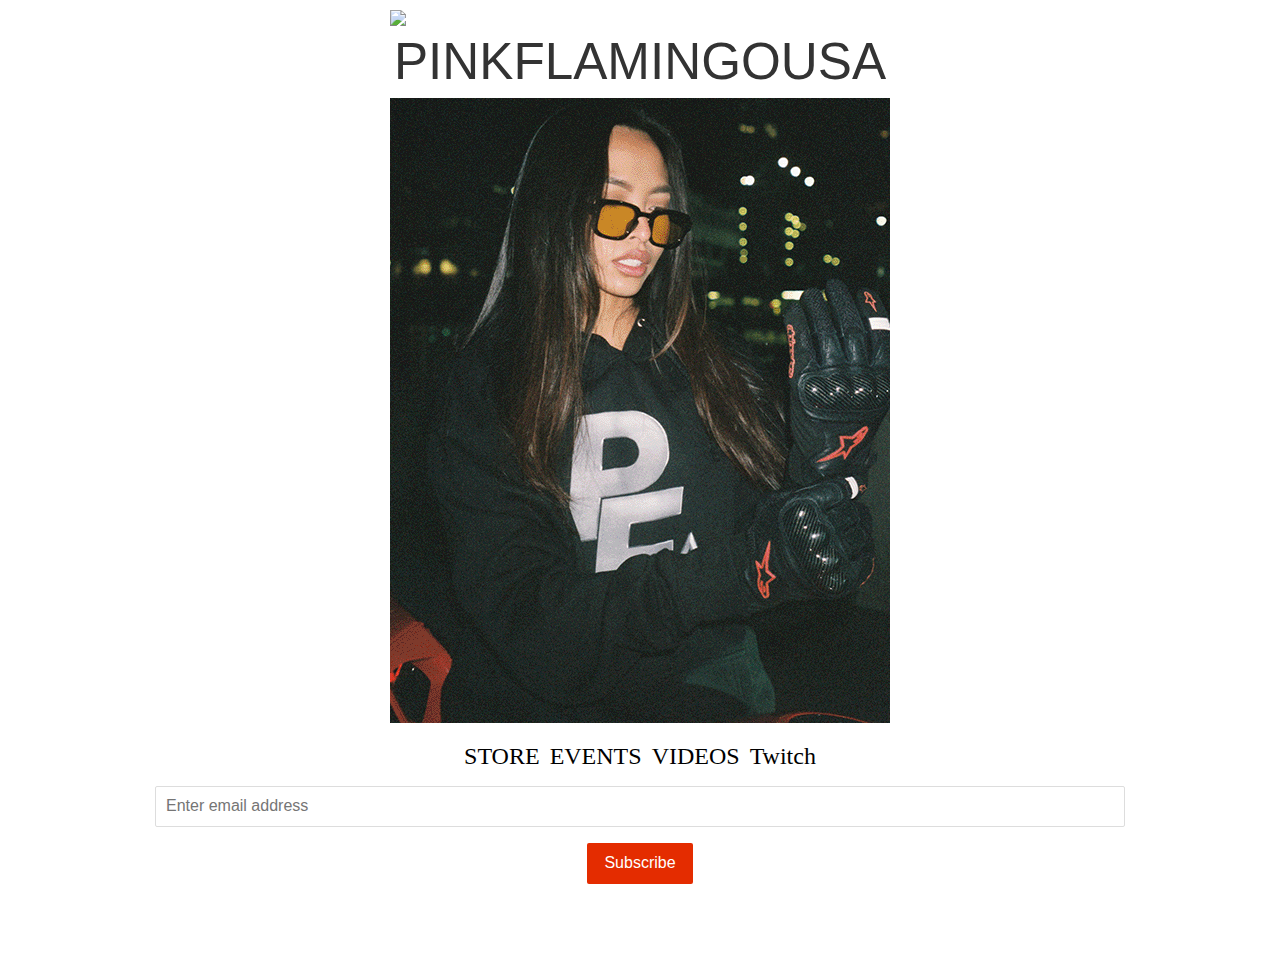
==== index.html @ 57a34517 "hi" ====
<!doctype html>
<!--[if lt IE 7]><html class="no-js lt-ie9 lt-ie8 lt-ie7" lang="en"> <![endif]-->
<!--[if IE 7]><html class="no-js lt-ie9 lt-ie8" lang="en"> <![endif]-->
<!--[if IE 8]><html class="no-js lt-ie9" lang="en"> <![endif]-->
<!--[if IE 9 ]><html class="ie9 no-js"> <![endif]-->
<!--[if (gt IE 9)|!(IE)]><!--> <html class="no-js"> <!--<![endif]-->

<meta http-equiv="content-type" content="text/html;charset=utf-8" />
<head>
  <script id="mcjs">!function(c,h,i,m,p){m=c.createElement(h),p=c.getElementsByTagName(h)[0],m.async=1,m.src=i,p.parentNode.insertBefore(m,p)}(document,"script","https://chimpstatic.com/mcjs-connected/js/users/8baf734d0354d75b9861b3c39/013f09ad313b180a5051633c2.js");</script>
  <!-- Title and description ================================================== -->
  <title>PINKFLAMINGOUSA  </title>
  
  <meta name="description" content="Shop the Online Store &amp; browse through the Blog for Lifestyle brand PINKFLAMINGOUSA.">

  <!-- Social meta ================================================== -->
 
  <meta property="og:type" content="website">
  <meta property="og:title" content="PINKFLAMINGOUSA">
  <meta property="og:url" content="index.html">
  <meta property="og:description" content=" ">
  
<meta property="og:site_name" content="PINKFLAMINGOUSA">
<meta name="twitter:card" content="summary">
<meta name="twitter:title" content="PINKFLAMINGOUSA">
<meta name="twitter:description" content=" ">
  
  <!-- Helpers ================================================== -->
  <link rel="canonical" href="index.html">
  <meta name="viewport" content="width=device-width,initial-scale=1">
  <meta name="theme-color" content="#e42c00">

  <!-- CSS ================================================== -->

<link href="assets/css/timber.scss.css" rel="stylesheet">
<link href="assets/css/style.css" rel="stylesheet">


<!--[if lt IE 9]>
<script src="//cdnjs.cloudflare.com/ajax/libs/html5shiv/3.7.2/html5shiv.min.js" type="text/javascript"></script>
<script src="//cdn.shopify.com/s/files/1/1492/3138/t/6/assets/respond.min.js?v=52248677837542619231556635042" type="text/javascript"></script>
<link href="//cdn.shopify.com/s/files/1/1492/3138/t/6/assets/respond-proxy.html" id="respond-proxy" rel="respond-proxy" />
<link href="//www.PINKFLAMINGOUSA.com/search?q=8727ff3e407e8d9aad6d8f3a7d1aebcd" id="respond-redirect" rel="respond-redirect" />
<script src="//www.PINKFLAMINGOUSA.com/search?q=8727ff3e407e8d9aad6d8f3a7d1aebcd" type="text/javascript"></script>
<![endif]-->


</head>
  <link href="assets/css/theme-custom.css" rel="stylesheet">

<body id="p-f" class="template-index" >

  <header class="site-header" role="banner">
    <div class="wrapper">  

    </div>
  </header>
  <main class="wrapper main-content" role="main">
    <div class="grid">
        <div class="grid__item">
          <!-- BEGIN content_for_index --><!-- END content_for_index -->
          <style>
  img.article__image:hover {
    -webkit-transform:scale(1.05); /* Safari and Chrome */
    -moz-transform:scale(1.05); /* Firefox */
    -ms-transform:scale(1.05); /* IE 9 */
    -o-transform:scale(1.05); /* Opera */
    transform:scale(1.05);
  }   
  
  h5.blog-title {
    font-size: 15px;
    text-align: center;
}
@media screen and (min-width: 1200px){
  h5.blog-title {
      text-align: left;
}
}
  
  .grid__item.small--one-whole.medium--one-half.large--one-quarter {
    padding-bottom: 30px;
    
}
@media screen and (max-width: 600px) {
  .clothing-collection-grid-item {
      display: grid;
      grid-template-columns: repeat(1, 1fr);
  }
  .grid-uniform {
    display: grid;
    grid-template-columns: repeat(2, 1fr);
}
}
.main-content {
    /* padding: 100px; */
    padding-top: 10px;
}
  
</style>

<link href="assets/css/home-page.css" rel="stylesheet">


    <!-- Slideshow container -->

<h1 class="site-header__logo" itemscope="" itemtype="https://schema.org/Organization">


<a href="#" class="logo-wrapper" itemprop="url">
<img src="https://cdn.shopify.com/s/files/1/0350/4344/2824/files/PFLOGO.png?v=1662554745" alt="PINKFLAMINGOUSA" itemprop="logo" class="logo" style="width: 100%;">
</a>


</h1>



    <div class="slideshow-container">

      <!-- Full-width images with number and caption text -->
  
      <div class="mySlides myslides-fade">
        <img src="pf.gif">
      </div>

  


      <!-- Next and previous buttons 
      <a class="prev" onclick="plusSlides(-1)">&#10094;</a>
      <a class="next" onclick="plusSlides(1)">&#10095;</a>
    </div>
-->
    <br>


    <script type="text/javascript">
      var slideIndex = 1;
      showSlides(slideIndex);

      // Next/previous controls
      function plusSlides(n) {
        showSlides(slideIndex += n);
      }

      // Thumbnail image controls
      function currentSlide(n) {
        showSlides(slideIndex = n);
      }

      function showSlides(n) {
        var i;
        var slides = document.getElementsByClassName("mySlides");
        var dots = document.getElementsByClassName("dot");
        if (n > slides.length) {slideIndex = 1}
        if (n < 1) {slideIndex = slides.length}
        for (i = 0; i < slides.length; i++) {
            slides[i].style.display = "none";
        }
        for (i = 0; i < dots.length; i++) {
            dots[i].className = dots[i].className.replace(" active", "");
        }
        slides[slideIndex-1].style.display = "contents";
        dots[slideIndex-1].className += " active";
      }


    </script>
<div class="navDiv">
      <ul class="navigation" style="position: relative;">
        
            <li><a href="https://store.PINKFLAMINGOUSA.com/">STORE</a></li>
            <li><a href="Event.html">EVENTS</a></li>
            <li><a href="https://www.youtube.com/c/PINKFLAMINGOUSA/videos">VIDEOS</a></li>
            <li><a href="">Twitch</a></li>
      </ul>
      
        
        <div class="footer">
       <form>
        <link href="//cdn-images.mailchimp.com/embedcode/classic-071822.css" >

       
        <input type="text" placeholder="Enter email address" type="email" value="" name="EMAIL" class="required email" id="mce-EMAIL" required>
        <span id="mce-EMAIL-HELPERTEXT" class="helper_text"></span>
        <input type="submit" value="Subscribe" name="subscribe" id="mc-embedded-subscribe" class="button">

      </div>
      <div id="mce-responses" class="clear foot">
        <div class="response" id="mce-error-response" style="display:none"></div>
        <div class="response" id="mce-success-response" style="display:none"></div>
      </div>    <!-- real people should not fill this in and expect good things - do not remove this or risk form bot signups-->
        <div style="position: absolute; left: -5000px;" aria-hidden="true"><input type="text" name="b_6cdfff8fe65dd75b92ecc5e62_60d0f12a22" tabindex="-1" value=""></div>
            <div class="optionalParent">
                <div class="clear foot">
                </div>
            </div>
        </div>
    </form>
    </div>
    <script type='text/javascript' src='//s3.amazonaws.com/downloads.mailchimp.com/js/mc-validate.js'></script><script type='text/javascript'>(function($) {window.fnames = new Array(); window.ftypes = new Array();fnames[0]='EMAIL';ftypes[0]='email';fnames[1]='FNAME';ftypes[1]='text';fnames[2]='LNAME';ftypes[2]='text';fnames[3]='ADDRESS';ftypes[3]='address';fnames[4]='PHONE';ftypes[4]='phone';fnames[5]='BIRTHDAY';ftypes[5]='birthday';}(jQuery));var $mcj = jQuery.noConflict(true);</script>
    </form>
</div>  
        </div>
</div>      


    
    </div>
  

</div>
        </div>
    </div>
    
  </main>    
     
</body>

</html>
---- assets/css/timber.scss.css ----
*, input, :before, :after {
    -webkit-box-sizing: border-box;
    -moz-box-sizing: border-box;
    box-sizing:border-box
}

html, body {
    padding: 0;
    margin:0
}

article, aside, details, figcaption, figure, footer, header, hgroup, main, nav, section, summary {
    display:block
}

audio, canvas, progress, video {
    display: inline-block;
    vertical-align:baseline
}

input[type=number]::-webkit-inner-spin-button, input[type=number]::-webkit-outer-spin-button {
    height:auto
}

input[type=search]::-webkit-search-cancel-button, input[type=search]::-webkit-search-decoration {
    -webkit-appearance:none
}

html, body {
    background-color:#ffffff
    
}

.wrapper {
    * zoom: 1;
    max-width: 1030px;
    margin: 0 auto;
    padding:0 5px
}

.wrapper:after {
    content: "";
    display: table;
    clear:both
}

@media screen and (min-width: 480px) {
    .wrapper {
        padding:0 30px
    }
}

.main-content {
    display: block;
   
    padding-bottom:10px
}

hr {
    clear: both;
    border-top: solid #dddddd;
    border-width: 1px 0 0;
    margin: 30px 0;
    height:0
}

hr.hr--small {
    margin:15px 0
}

hr.hr--clear {
    border-top-color:transparent
}

.template-index .main-content .grid-uniform + hr.hr--clear {
    display:none
}

body, input, textarea, button, select {
    font-size: 16px;
    line-height: 1.7;
    font-family: Asap, HelveticaNeue, Helvetica Neue, sans-serif;
    color: #333;
    -webkit-font-smoothing: antialiased;
    -webkit-text-size-adjust:100%
}

h1, .h1, h2, .h2, h3, .h3, h4, .h4, h5, .h5, h6, .h6 {
    font-family: Asap, HelveticaNeue, Helvetica Neue, sans-serif;
    font-weight: 400;
    margin: 0 0 15px;
    line-height:1.4
}

h1 a, .h1 a, h2 a, .h2 a, h3 a, .h3 a, h4 a, .h4 a, h5 a, .h5 a, h6 a, .h6 a {
    text-decoration: none;
    font-weight:inherit
}

h1, .h1 {
    font-size:2.25em
}

h2, .h2 {
    font-size:1.75em
}

h3, .h3 {
    font-size:1.5em
}

h4, .h4 {
    font-size:1.125em
}

h5, .h5, h6, .h6 {
    font-size:1em
}

p {
    margin:0 0 15px
}

p img {
    margin:0
}

em {
    font-style:italic
}

b, strong {
    font-weight:700
}

small {
    font-size:.9em
}

sup, sub {
    position: relative;
    font-size: 60%;
    vertical-align:baseline
}

sup {
    top:-.5em
}

sub {
    bottom:-.5em
}

blockquote {
    font-size: 1.125em;
    line-height: 1.45;
    font-style: italic;
    margin: 0 0 30px;
    padding: 15px 30px;
    border-left:1px solid #dddddd
}

blockquote p {
    margin-bottom:0
}

blockquote p + cite {
    margin-top:15px
}

blockquote cite {
    display: block;
    font-size:.75em
}

blockquote cite:before {
    content: "\2014  "
}

code, pre {
    background-color: #faf7f5;
    font-family: Consolas, monospace;
    font-size: 1em;
    border: 0 none;
    padding: 0 2px;
    color:#51ab62
}

pre {
    overflow: auto;
    padding: 15px;
    margin:0 0 30px
}

ul, ol {
    margin: 0 0 30px;
    padding:0
}

ul {
    list-style:none outside
}

ol {
    list-style:decimal
}

ul ul, ul ol, ol ol, ol ul {
    margin:4px 0 5px 20px
}

li {
    margin-bottom:.25em;
}

ol, ul.square, .rte ul ul ul, ul.disc, .rte ul {
    margin-left:20px
}

ul.square, .rte ul ul ul {
    list-style:square outside
}

ul.disc, .rte ul {
    list-style:disc outside
}

ol.alpha {
    list-style:lower-alpha outside
}

.inline-list li {
    display: inline-block;
    margin-bottom:0
}

table {
    width: 100%;
    margin-bottom: 1em;
    border-collapse: collapse;
    border-spacing:0
}

.table-wrap {
    max-width: 100%;
    overflow: auto;
    -webkit-overflow-scrolling:touch
}

th {
    font-weight:700
}

th, td {
    text-align: left;
    padding: 15px;
    border:1px solid #dddddd
}

.grid, .grid--rev, .grid--full, .grid-uniform {
    * zoom: 1
}

.grid:after, .grid--rev:after, .grid--full:after, .grid-uniform:after {
    content: "";
    display: table;
    clear:both
}

.grid__item.clear {
    clear:both
}

.grid, .grid--rev, .grid--full, .grid-uniform {
    list-style: none;
    padding: 0;
    margin:0 0 0 -30px
}

.grid__item {
    float: left;
    min-height: 1px;
    padding-left: 30px;
    vertical-align: top;
    width: 100%;
    -webkit-box-sizing: border-box;
    -moz-box-sizing: border-box;
    box-sizing:border-box
}

.grid--rev {
    direction: rtl;
    text-align:left
}

.grid--rev > .grid__item {
    direction: ltr;
    text-align: left;
    float:right
}

.grid--full {
    margin-left:0
}

.grid--full > .grid__item {
    padding-left:0
}

.one-whole {
    width:100%
}

.one-half {
    width:50%
}

.one-third {
    width:33.333%
}

.two-thirds {
    width:66.666%
}

.one-quarter {
    width:25%
}

.two-quarters {
    width:50%
}

.three-quarters {
    width:75%
}

.one-fifth {
    width:20%
}

.two-fifths {
    width:40%
}

.three-fifths {
    width:60%
}

.four-fifths {
    width:80%
}

.one-sixth {
    width:16.666%
}

.two-sixths {
    width:33.333%
}

.three-sixths {
    width:50%
}

.four-sixths {
    width:66.666%
}

.five-sixths {
    width:83.333%
}

.one-eighth {
    width:12.5%
}

.two-eighths {
    width:25%
}

.three-eighths {
    width:37.5%
}

.four-eighths {
    width:50%
}

.five-eighths {
    width:62.5%
}

.six-eighths {
    width:75%
}

.seven-eighths {
    width:87.5%
}

.one-tenth {
    width:10%
}

.two-tenths {
    width:20%
}

.three-tenths {
    width:30%
}

.four-tenths {
    width:40%
}

.five-tenths {
    width:50%
}

.six-tenths {
    width:60%
}

.seven-tenths {
    width:70%
}

.eight-tenths {
    width:80%
}

.nine-tenths {
    width:90%
}

.one-twelfth {
    width:8.333%
}

.two-twelfths {
    width:16.666%
}

.three-twelfths {
    width:25%
}

.four-twelfths {
    width:33.333%
}

.five-twelfths {
    width:41.666%
}

.six-twelfths {
    width:50%
}

.seven-twelfths {
    width:58.333%
}

.eight-twelfths {
    width:66.666%
}

.nine-twelfths {
    width:75%
}

.ten-twelfths {
    width:83.333%
}

.eleven-twelfths {
    width:91.666%
}

.show {
    display:block !important
}

.hide {
    display:none !important
}

.text-left {
    text-align:left !important
}

.text-right {
    text-align:right !important
}

.text-center {
    text-align:center !important
}

.left {
    float:left !important
}

.right {
    float:right !important
}

@media only screen and (max-width: 480px) {
    .small--one-whole {
        width:100%
    }

    .small--one-half {
        width:50%
    }

    .small--one-third {
        width:33.333%
    }

    .small--two-thirds {
        width:66.666%
    }

    .small--one-quarter {
        width:25%
    }

    .small--two-quarters {
        width:50%
    }

    .small--three-quarters {
        width:75%
    }

    .small--one-fifth {
        width:20%
    }

    .small--two-fifths {
        width:40%
    }

    .small--three-fifths {
        width:60%
    }

    .small--four-fifths {
        width:80%
    }

    .small--one-sixth {
        width:16.666%
    }

    .small--two-sixths {
        width:33.333%
    }

    .small--three-sixths {
        width:50%
    }

    .small--four-sixths {
        width:66.666%
    }

    .small--five-sixths {
        width:83.333%
    }

    .small--one-eighth {
        width:12.5%
    }

    .small--two-eighths {
        width:25%
    }

    .small--three-eighths {
        width:37.5%
    }

    .small--four-eighths {
        width:50%
    }

    .small--five-eighths {
        width:62.5%
    }

    .small--six-eighths {
        width:75%
    }

    .small--seven-eighths {
        width:87.5%
    }

    .small--one-tenth {
        width:10%
    }

    .small--two-tenths {
        width:20%
    }

    .small--three-tenths {
        width:30%
    }

    .small--four-tenths {
        width:40%
    }

    .small--five-tenths {
        width:50%
    }

    .small--six-tenths {
        width:60%
    }

    .small--seven-tenths {
        width:70%
    }

    .small--eight-tenths {
        width:80%
    }

    .small--nine-tenths {
        width:90%
    }

    .small--one-twelfth {
        width:8.333%
    }

    .small--two-twelfths {
        width:16.666%
    }

    .small--three-twelfths {
        width:25%
    }

    .small--four-twelfths {
        width:33.333%
    }

    .small--five-twelfths {
        width:41.666%
    }

    .small--six-twelfths {
        width:50%
    }

    .small--seven-twelfths {
        width:58.333%
    }

    .small--eight-twelfths {
        width:66.666%
    }

    .small--nine-twelfths {
        width:75%
    }

    .small--ten-twelfths {
        width:83.333%
    }

    .small--eleven-twelfths {
        width:91.666%
    }

    .small--show {
        display:block !important
    }

    .small--hide {
        display:none !important
    }

    .small--text-left {
        text-align:left !important
    }

    .small--text-right {
        text-align:right !important
    }

    .small--text-center {
        text-align:center !important
    }

    .small--left {
        float:left !important
    }

    .small--right {
        float:right !important
    }

    .grid-uniform .small--one-half:nth-child(2n + 1), .grid-uniform .small--one-third:nth-child(3n + 1), .grid-uniform .small--one-quarter:nth-child(4n + 1), .grid-uniform .small--one-fifth:nth-child(5n + 1), .grid-uniform .small--one-sixth:nth-child(6n + 1), .grid-uniform .small--two-sixths:nth-child(3n + 1), .grid-uniform .small--three-sixths:nth-child(2n + 1), .grid-uniform .small--two-eighths:nth-child(4n + 1), .grid-uniform .small--four-eighths:nth-child(2n + 1), .grid-uniform .small--five-tenths:nth-child(2n + 1), .grid-uniform .small--one-twelfth:nth-child(12n + 1), .grid-uniform .small--two-twelfths:nth-child(6n + 1), .grid-uniform .small--three-twelfths:nth-child(4n + 1), .grid-uniform .small--four-twelfths:nth-child(3n + 1), .grid-uniform .small--six-twelfths:nth-child(2n + 1) {
        clear:both
    }
}

@media only screen and (min-width: 481px) and(max-width: 768px) {
    .medium--one-whole {
        width:100%
    }

    .medium--one-half {
        width:50%
    }

    .medium--one-third {
        width:33.333%
    }

    .medium--two-thirds {
        width:66.666%
    }

    .medium--one-quarter {
        width:25%
    }

    .medium--two-quarters {
        width:50%
    }

    .medium--three-quarters {
        width:75%
    }

    .medium--one-fifth {
        width:20%
    }

    .medium--two-fifths {
        width:40%
    }

    .medium--three-fifths {
        width:60%
    }

    .medium--four-fifths {
        width:80%
    }

    .medium--one-sixth {
        width:16.666%
    }

    .medium--two-sixths {
        width:33.333%
    }

    .medium--three-sixths {
        width:50%
    }

    .medium--four-sixths {
        width:66.666%
    }

    .medium--five-sixths {
        width:83.333%
    }

    .medium--one-eighth {
        width:12.5%
    }

    .medium--two-eighths {
        width:25%
    }

    .medium--three-eighths {
        width:37.5%
    }

    .medium--four-eighths {
        width:50%
    }

    .medium--five-eighths {
        width:62.5%
    }

    .medium--six-eighths {
        width:75%
    }

    .medium--seven-eighths {
        width:87.5%
    }

    .medium--one-tenth {
        width:10%
    }

    .medium--two-tenths {
        width:20%
    }

    .medium--three-tenths {
        width:30%
    }

    .medium--four-tenths {
        width:40%
    }

    .medium--five-tenths {
        width:50%
    }

    .medium--six-tenths {
        width:60%
    }

    .medium--seven-tenths {
        width:70%
    }

    .medium--eight-tenths {
        width:80%
    }

    .medium--nine-tenths {
        width:90%
    }

    .medium--one-twelfth {
        width:8.333%
    }

    .medium--two-twelfths {
        width:16.666%
    }

    .medium--three-twelfths {
        width:25%
    }

    .medium--four-twelfths {
        width:33.333%
    }

    .medium--five-twelfths {
        width:41.666%
    }

    .medium--six-twelfths {
        width:50%
    }

    .medium--seven-twelfths {
        width:58.333%
    }

    .medium--eight-twelfths {
        width:66.666%
    }

    .medium--nine-twelfths {
        width:75%
    }

    .medium--ten-twelfths {
        width:83.333%
    }

    .medium--eleven-twelfths {
        width:91.666%
    }

    .medium--show {
        display:block !important
    }

    .medium--hide {
        display:none !important
    }

    .medium--text-left {
        text-align:left !important
    }

    .medium--text-right {
        text-align:right !important
    }

    .medium--text-center {
        text-align:center !important
    }

    .medium--left {
        float:left !important
    }

    .medium--right {
        float:right !important
    }

    .grid-uniform .medium--one-half:nth-child(2n + 1), .grid-uniform .medium--one-third:nth-child(3n + 1), .grid-uniform .medium--one-quarter:nth-child(4n + 1), .grid-uniform .medium--one-fifth:nth-child(5n + 1), .grid-uniform .medium--one-sixth:nth-child(6n + 1), .grid-uniform .medium--two-sixths:nth-child(3n + 1), .grid-uniform .medium--three-sixths:nth-child(2n + 1), .grid-uniform .medium--two-eighths:nth-child(4n + 1), .grid-uniform .medium--four-eighths:nth-child(2n + 1), .grid-uniform .medium--five-tenths:nth-child(2n + 1), .grid-uniform .medium--one-twelfth:nth-child(12n + 1), .grid-uniform .medium--two-twelfths:nth-child(6n + 1), .grid-uniform .medium--three-twelfths:nth-child(4n + 1), .grid-uniform .medium--four-twelfths:nth-child(3n + 1), .grid-uniform .medium--six-twelfths:nth-child(2n + 1) {
        clear:both
    }
}

@media only screen and (max-width: 768px) {
    .medium-down--one-whole {
        width:100%
    }

    .medium-down--one-half {
        width:50%
    }

    .medium-down--one-third {
        width:33.333%
    }

    .medium-down--two-thirds {
        width:66.666%
    }

    .medium-down--one-quarter {
        width:25%
    }

    .medium-down--two-quarters {
        width:50%
    }

    .medium-down--three-quarters {
        width:75%
    }

    .medium-down--one-fifth {
        width:20%
    }

    .medium-down--two-fifths {
        width:40%
    }

    .medium-down--three-fifths {
        width:60%
    }

    .medium-down--four-fifths {
        width:80%
    }

    .medium-down--one-sixth {
        width:16.666%
    }

    .medium-down--two-sixths {
        width:33.333%
    }

    .medium-down--three-sixths {
        width:50%
    }

    .medium-down--four-sixths {
        width:66.666%
    }

    .medium-down--five-sixths {
        width:83.333%
    }

    .medium-down--one-eighth {
        width:12.5%
    }

    .medium-down--two-eighths {
        width:25%
    }

    .medium-down--three-eighths {
        width:37.5%
    }

    .medium-down--four-eighths {
        width:50%
    }

    .medium-down--five-eighths {
        width:62.5%
    }

    .medium-down--six-eighths {
        width:75%
    }

    .medium-down--seven-eighths {
        width:87.5%
    }

    .medium-down--one-tenth {
        width:10%
    }

    .medium-down--two-tenths {
        width:20%
    }

    .medium-down--three-tenths {
        width:30%
    }

    .medium-down--four-tenths {
        width:40%
    }

    .medium-down--five-tenths {
        width:50%
    }

    .medium-down--six-tenths {
        width:60%
    }

    .medium-down--seven-tenths {
        width:70%
    }

    .medium-down--eight-tenths {
        width:80%
    }

    .medium-down--nine-tenths {
        width:90%
    }

    .medium-down--one-twelfth {
        width:8.333%
    }

    .medium-down--two-twelfths {
        width:16.666%
    }

    .medium-down--three-twelfths {
        width:25%
    }

    .medium-down--four-twelfths {
        width:33.333%
    }

    .medium-down--five-twelfths {
        width:41.666%
    }

    .medium-down--six-twelfths {
        width:50%
    }

    .medium-down--seven-twelfths {
        width:58.333%
    }

    .medium-down--eight-twelfths {
        width:66.666%
    }

    .medium-down--nine-twelfths {
        width:75%
    }

    .medium-down--ten-twelfths {
        width:83.333%
    }

    .medium-down--eleven-twelfths {
        width:91.666%
    }

    .medium-down--show {
        display:block !important
    }

    .medium-down--hide {
        display:none !important
    }

    .medium-down--text-left {
        text-align:left !important
    }

    .medium-down--text-right {
        text-align:right !important
    }

    .medium-down--text-center {
        text-align:center !important
    }

    .medium-down--left {
        float:left !important
    }

    .medium-down--right {
        float:right !important
    }

    .grid-uniform .medium-down--one-half:nth-child(2n + 1), .grid-uniform .medium-down--one-third:nth-child(3n + 1), .grid-uniform .medium-down--one-quarter:nth-child(4n + 1), .grid-uniform .medium-down--one-fifth:nth-child(5n + 1), .grid-uniform .medium-down--one-sixth:nth-child(6n + 1), .grid-uniform .medium-down--two-sixths:nth-child(3n + 1), .grid-uniform .medium-down--three-sixths:nth-child(2n + 1), .grid-uniform .medium-down--two-eighths:nth-child(4n + 1), .grid-uniform .medium-down--four-eighths:nth-child(2n + 1), .grid-uniform .medium-down--five-tenths:nth-child(2n + 1), .grid-uniform .medium-down--one-twelfth:nth-child(12n + 1), .grid-uniform .medium-down--two-twelfths:nth-child(6n + 1), .grid-uniform .medium-down--three-twelfths:nth-child(4n + 1), .grid-uniform .medium-down--four-twelfths:nth-child(3n + 1), .grid-uniform .medium-down--six-twelfths:nth-child(2n + 1) {
        clear:both
    }
}

@media only screen and (min-width: 769px) {
    .large--one-whole {
        width:100%
    }

    .large--one-half {
        width:50%
    }

    .large--one-third {
        width:33.333%
    }

    .large--two-thirds {
        width:66.666%
    }

    .large--one-quarter {
        width:25%
    }

    .large--two-quarters {
        width:50%
    }

    .large--three-quarters {
        width:75%
    }

    .large--one-fifth {
        width:20%
    }

    .large--two-fifths {
        width:40%
    }

    .large--three-fifths {
        width:60%
    }

    .large--four-fifths {
        width:80%
    }

    .large--one-sixth {
        width:16.666%
    }

    .large--two-sixths {
        width:33.333%
    }

    .large--three-sixths {
        width:50%
    }

    .large--four-sixths {
        width:66.666%
    }

    .large--five-sixths {
        width:83.333%
    }

    .large--one-eighth {
        width:12.5%
    }

    .large--two-eighths {
        width:25%
    }

    .large--three-eighths {
        width:37.5%
    }

    .large--four-eighths {
        width:50%
    }

    .large--five-eighths {
        width:62.5%
    }

    .large--six-eighths {
        width:75%
    }

    .large--seven-eighths {
        width:87.5%
    }

    .large--one-tenth {
        width:10%
    }

    .large--two-tenths {
        width:20%
    }

    .large--three-tenths {
        width:30%
    }

    .large--four-tenths {
        width:40%
    }

    .large--five-tenths {
        width:50%
    }

    .large--six-tenths {
        width:60%
    }

    .large--seven-tenths {
        width:70%
    }

    .large--eight-tenths {
        width:80%
    }

    .large--nine-tenths {
        width:90%
    }

    .large--one-twelfth {
        width:8.333%
    }

    .large--two-twelfths {
        width:16.666%
    }

    .large--three-twelfths {
        width:25%
    }

    .large--four-twelfths {
        width:33.333%
    }

    .large--five-twelfths {
        width:41.666%
    }

    .large--six-twelfths {
        width:50%
    }

    .large--seven-twelfths {
        width:58.333%
    }

    .large--eight-twelfths {
        width:66.666%
    }

    .large--nine-twelfths {
        width:75%
    }

    .large--ten-twelfths {
        width:83.333%
    }

    .large--eleven-twelfths {
        width:91.666%
    }

    .large--show {
        display:block !important
    }

    .large--hide {
        display:none !important
    }

    .large--text-left {
        text-align:left !important
    }

    .large--text-right {
        text-align:right !important
    }

    .large--text-center {
        text-align:center !important
    }

    .large--left {
        float:left !important
    }

    .large--right {
        float:right !important
    }

    .grid-uniform .large--one-half:nth-child(2n + 1), .grid-uniform .large--one-third:nth-child(3n + 1), .grid-uniform .large--one-quarter:nth-child(4n + 1), .grid-uniform .large--one-fifth:nth-child(5n + 1), .grid-uniform .large--one-sixth:nth-child(6n + 1), .grid-uniform .large--two-sixths:nth-child(3n + 1), .grid-uniform .large--three-sixths:nth-child(2n + 1), .grid-uniform .large--two-eighths:nth-child(4n + 1), .grid-uniform .large--four-eighths:nth-child(2n + 1), .grid-uniform .large--five-tenths:nth-child(2n + 1), .grid-uniform .large--one-twelfth:nth-child(12n + 1), .grid-uniform .large--two-twelfths:nth-child(6n + 1), .grid-uniform .large--three-twelfths:nth-child(4n + 1), .grid-uniform .large--four-twelfths:nth-child(3n + 1), .grid-uniform .large--six-twelfths:nth-child(2n + 1) {
        clear:both
    }
}

[class * =push--] {
    position:relative
}

.push--one-whole {
    left:100%
}

.push--one-half {
    left:50%
}

.push--one-third {
    left:33.333%
}

.push--two-thirds {
    left:66.666%
}

.push--one-quarter {
    left:25%
}

.push--two-quarters {
    left:50%
}

.push--three-quarters {
    left:75%
}

.push--one-fifth {
    left:20%
}

.push--two-fifths {
    left:40%
}

.push--three-fifths {
    left:60%
}

.push--four-fifths {
    left:80%
}

.push--one-sixth {
    left:16.666%
}

.push--two-sixths {
    left:33.333%
}

.push--three-sixths {
    left:50%
}

.push--four-sixths {
    left:66.666%
}

.push--five-sixths {
    left:83.333%
}

.push--one-eighth {
    left:12.5%
}

.push--two-eighths {
    left:25%
}

.push--three-eighths {
    left:37.5%
}

.push--four-eighths {
    left:50%
}

.push--five-eighths {
    left:62.5%
}

.push--six-eighths {
    left:75%
}

.push--seven-eighths {
    left:87.5%
}

.push--one-tenth {
    left:10%
}

.push--two-tenths {
    left:20%
}

.push--three-tenths {
    left:30%
}

.push--four-tenths {
    left:40%
}

.push--five-tenths {
    left:50%
}

.push--six-tenths {
    left:60%
}

.push--seven-tenths {
    left:70%
}

.push--eight-tenths {
    left:80%
}

.push--nine-tenths {
    left:90%
}

.push--one-twelfth {
    left:8.333%
}

.push--two-twelfths {
    left:16.666%
}

.push--three-twelfths {
    left:25%
}

.push--four-twelfths {
    left:33.333%
}

.push--five-twelfths {
    left:41.666%
}

.push--six-twelfths {
    left:50%
}

.push--seven-twelfths {
    left:58.333%
}

.push--eight-twelfths {
    left:66.666%
}

.push--nine-twelfths {
    left:75%
}

.push--ten-twelfths {
    left:83.333%
}

.push--eleven-twelfths {
    left:91.666%
}

@media only screen and (min-width: 481px) and(max-width: 768px) {
    .push--medium--one-whole {
        left:100%
    }

    .push--medium--one-half {
        left:50%
    }

    .push--medium--one-third {
        left:33.333%
    }

    .push--medium--two-thirds {
        left:66.666%
    }

    .push--medium--one-quarter {
        left:25%
    }

    .push--medium--two-quarters {
        left:50%
    }

    .push--medium--three-quarters {
        left:75%
    }

    .push--medium--one-fifth {
        left:20%
    }

    .push--medium--two-fifths {
        left:40%
    }

    .push--medium--three-fifths {
        left:60%
    }

    .push--medium--four-fifths {
        left:80%
    }

    .push--medium--one-sixth {
        left:16.666%
    }

    .push--medium--two-sixths {
        left:33.333%
    }

    .push--medium--three-sixths {
        left:50%
    }

    .push--medium--four-sixths {
        left:66.666%
    }

    .push--medium--five-sixths {
        left:83.333%
    }

    .push--medium--one-eighth {
        left:12.5%
    }

    .push--medium--two-eighths {
        left:25%
    }

    .push--medium--three-eighths {
        left:37.5%
    }

    .push--medium--four-eighths {
        left:50%
    }

    .push--medium--five-eighths {
        left:62.5%
    }

    .push--medium--six-eighths {
        left:75%
    }

    .push--medium--seven-eighths {
        left:87.5%
    }

    .push--medium--one-tenth {
        left:10%
    }

    .push--medium--two-tenths {
        left:20%
    }

    .push--medium--three-tenths {
        left:30%
    }

    .push--medium--four-tenths {
        left:40%
    }

    .push--medium--five-tenths {
        left:50%
    }

    .push--medium--six-tenths {
        left:60%
    }

    .push--medium--seven-tenths {
        left:70%
    }

    .push--medium--eight-tenths {
        left:80%
    }

    .push--medium--nine-tenths {
        left:90%
    }

    .push--medium--one-twelfth {
        left:8.333%
    }

    .push--medium--two-twelfths {
        left:16.666%
    }

    .push--medium--three-twelfths {
        left:25%
    }

    .push--medium--four-twelfths {
        left:33.333%
    }

    .push--medium--five-twelfths {
        left:41.666%
    }

    .push--medium--six-twelfths {
        left:50%
    }

    .push--medium--seven-twelfths {
        left:58.333%
    }

    .push--medium--eight-twelfths {
        left:66.666%
    }

    .push--medium--nine-twelfths {
        left:75%
    }

    .push--medium--ten-twelfths {
        left:83.333%
    }

    .push--medium--eleven-twelfths {
        left:91.666%
    }
}

@media only screen and (max-width: 768px) {
    .push--medium-down--one-whole {
        left:100%
    }

    .push--medium-down--one-half {
        left:50%
    }

    .push--medium-down--one-third {
        left:33.333%
    }

    .push--medium-down--two-thirds {
        left:66.666%
    }

    .push--medium-down--one-quarter {
        left:25%
    }

    .push--medium-down--two-quarters {
        left:50%
    }

    .push--medium-down--three-quarters {
        left:75%
    }

    .push--medium-down--one-fifth {
        left:20%
    }

    .push--medium-down--two-fifths {
        left:40%
    }

    .push--medium-down--three-fifths {
        left:60%
    }

    .push--medium-down--four-fifths {
        left:80%
    }

    .push--medium-down--one-sixth {
        left:16.666%
    }

    .push--medium-down--two-sixths {
        left:33.333%
    }

    .push--medium-down--three-sixths {
        left:50%
    }

    .push--medium-down--four-sixths {
        left:66.666%
    }

    .push--medium-down--five-sixths {
        left:83.333%
    }

    .push--medium-down--one-eighth {
        left:12.5%
    }

    .push--medium-down--two-eighths {
        left:25%
    }

    .push--medium-down--three-eighths {
        left:37.5%
    }

    .push--medium-down--four-eighths {
        left:50%
    }

    .push--medium-down--five-eighths {
        left:62.5%
    }

    .push--medium-down--six-eighths {
        left:75%
    }

    .push--medium-down--seven-eighths {
        left:87.5%
    }

    .push--medium-down--one-tenth {
        left:10%
    }

    .push--medium-down--two-tenths {
        left:20%
    }

    .push--medium-down--three-tenths {
        left:30%
    }

    .push--medium-down--four-tenths {
        left:40%
    }

    .push--medium-down--five-tenths {
        left:50%
    }

    .push--medium-down--six-tenths {
        left:60%
    }

    .push--medium-down--seven-tenths {
        left:70%
    }

    .push--medium-down--eight-tenths {
        left:80%
    }

    .push--medium-down--nine-tenths {
        left:90%
    }

    .push--medium-down--one-twelfth {
        left:8.333%
    }

    .push--medium-down--two-twelfths {
        left:16.666%
    }

    .push--medium-down--three-twelfths {
        left:25%
    }

    .push--medium-down--four-twelfths {
        left:33.333%
    }

    .push--medium-down--five-twelfths {
        left:41.666%
    }

    .push--medium-down--six-twelfths {
        left:50%
    }

    .push--medium-down--seven-twelfths {
        left:58.333%
    }

    .push--medium-down--eight-twelfths {
        left:66.666%
    }

    .push--medium-down--nine-twelfths {
        left:75%
    }

    .push--medium-down--ten-twelfths {
        left:83.333%
    }

    .push--medium-down--eleven-twelfths {
        left:91.666%
    }
}

@media only screen and (min-width: 769px) {
    .push--large--one-whole {
        left:100%
    }

    .push--large--one-half {
        left:50%
    }

    .push--large--one-third {
        left:33.333%
    }

    .push--large--two-thirds {
        left:66.666%
    }

    .push--large--one-quarter {
        left:25%
    }

    .push--large--two-quarters {
        left:50%
    }

    .push--large--three-quarters {
        left:75%
    }

    .push--large--one-fifth {
        left:20%
    }

    .push--large--two-fifths {
        left:40%
    }

    .push--large--three-fifths {
        left:60%
    }

    .push--large--four-fifths {
        left:80%
    }

    .push--large--one-sixth {
        left:16.666%
    }

    .push--large--two-sixths {
        left:33.333%
    }

    .push--large--three-sixths {
        left:50%
    }

    .push--large--four-sixths {
        left:66.666%
    }

    .push--large--five-sixths {
        left:83.333%
    }

    .push--large--one-eighth {
        left:12.5%
    }

    .push--large--two-eighths {
        left:25%
    }

    .push--large--three-eighths {
        left:37.5%
    }

    .push--large--four-eighths {
        left:50%
    }

    .push--large--five-eighths {
        left:62.5%
    }

    .push--large--six-eighths {
        left:75%
    }

    .push--large--seven-eighths {
        left:87.5%
    }

    .push--large--one-tenth {
        left:10%
    }

    .push--large--two-tenths {
        left:20%
    }

    .push--large--three-tenths {
        left:30%
    }

    .push--large--four-tenths {
        left:40%
    }

    .push--large--five-tenths {
        left:50%
    }

    .push--large--six-tenths {
        left:60%
    }

    .push--large--seven-tenths {
        left:70%
    }

    .push--large--eight-tenths {
        left:80%
    }

    .push--large--nine-tenths {
        left:90%
    }

    .push--large--one-twelfth {
        left:8.333%
    }

    .push--large--two-twelfths {
        left:16.666%
    }

    .push--large--three-twelfths {
        left:25%
    }

    .push--large--four-twelfths {
        left:33.333%
    }

    .push--large--five-twelfths {
        left:41.666%
    }

    .push--large--six-twelfths {
        left:50%
    }

    .push--large--seven-twelfths {
        left:58.333%
    }

    .push--large--eight-twelfths {
        left:66.666%
    }

    .push--large--nine-twelfths {
        left:75%
    }

    .push--large--ten-twelfths {
        left:83.333%
    }

    .push--large--eleven-twelfths {
        left:91.666%
    }
}

.clearfix {
    * zoom: 1
}

.clearfix:after {
    content: "";
    display: table;
    clear:both
}

.display-table {
    display: table;
    table-layout: fixed;
    width:100%
}

.display-table-cell {
    display: table-cell;
    vertical-align: middle;
    float:none
}

@media screen and (min-width: 769px) {
    .large--display-table {
        display: table;
        table-layout: fixed;
        width:100%
    }

    .large--display-table-cell {
        display: table-cell;
        vertical-align: middle;
        float:none
    }
}

.visually-hidden {
    clip: rect(0 0 0 0);
    clip: rect(0, 0, 0, 0);
    overflow: hidden;
    position: absolute;
    height: 1px;
    width:1px
}

.media, .media-flex {
    overflow: hidden;
    _overflow: visible;
    zoom:1
}

.media-img {
    float: left;
    margin-right:30px
}

.media-img-right {
    float: right;
    margin-left:30px
}

.media-img img, .media-img-right img {
    display:block
}

a, .text-link {
    color: #e42c00;
    text-decoration: none;
    background:transparent
}

a:hover, a:focus, .text-link:hover, .text-link:focus {
    color:#ff5932
}

button {
    overflow:visible
}

button[disabled], html input[disabled] {
    cursor:default
}

.btn, .btn--secondary, input.btn--secondary, .btn--tertiary, input.btn--tertiary, input[type=submit] {
    display: inline-block;
    padding: 8px 16px;
    margin: 0;
    font-size: 1em;
    font-family: HelveticaNeue, Helvetica Neue, Helvetica, Arial, sans-serif;
    font-weight: 400;
    font-style: normal;
    line-height: 1.42;
    text-decoration: none;
    text-align: center;
    vertical-align: middle;
    white-space: nowrap;
    cursor: pointer;
    border: 1px solid transparent;
    -webkit-user-select: none;
    -moz-user-select: none;
    -ms-user-select: none;
    -o-user-select: none;
    user-select: none;
    -webkit-appearance: none;
    -moz-appearance: none;
    border-radius: 2px;
    background-color: #e42c00;
    color: #fff;
    -webkit-transition: background-color .1s ease-in;
    -moz-transition: background-color .1s ease-in;
    -ms-transition: background-color .1s ease-in;
    -o-transition: background-color .1s ease-in;
    transition:background-color .1s ease-in
}

.btn:hover, .btn--secondary:hover, .btn--tertiary:hover, input[type=submit]:hover {
    background-color: #ff4518;
    color:#fff
}

.btn:active, .btn--secondary:active, .btn--tertiary:active, input[type=submit]:active, .btn:focus, .btn--secondary:focus, .btn--tertiary:focus, input[type=submit]:focus {
    background-color: #e42c00;
    color:#fff
}

.btn[disabled], [disabled].btn--secondary, [disabled].btn--tertiary, input[disabled][type=submit], .btn.disabled, .disabled.btn--secondary, .disabled.btn--tertiary, input.disabled[type=submit] {
    cursor: default;
    color: #b6b6b6;
    background-color:#f6f6f6
}

.btn--secondary, input.btn--secondary {
    background-color:#767676
}

.btn--secondary:hover, input.btn--secondary:hover {
    background-color: #909090;
    color:#ffc700
}

.btn--secondary:active, .btn--secondary:focus, input.btn--secondary:active, input.btn--secondary:focus {
    background-color: #767676;
    color:#ffc700
}

.btn--small {
    padding: 4px 5px;
    font-size:.75em
}

.btn--large {
    padding: 12px 15px;
    font-size:1em
}

.btn--full {
    width:100%
}

.btn--tertiary, input.btn--tertiary {
    margin: 0;
    background-color: #fff;
    color: #e42c00;
    border:1px solid #dddddd
}

.btn--tertiary:hover, input.btn--tertiary:hover {
    opacity: 1;
    background-color:#e42c00
}

.btn--tertiary:active, .btn--tertiary:focus, input.btn--tertiary:active, input.btn--tertiary:focus {
    background-color:#b12200
}

select.btn--tertiary {
    padding: 6px 28px 6px 10px;
    font-size:.85em
}

select.btn--tertiary:hover, select.btn--tertiary:focus, select.btn--tertiary:active {
    background-color: #fff;
    color:#e42c00
}

.text-link {
    display: inline;
    border: 0 none;
    padding: 0;
    margin:0
}

.btn--flipped {
    background-color: #56ad6a;
    color:#fff
}

.btn--flipped:hover, .btn--flipped:focus, .btn--flipped:active {
    background-color: #67b579;
    color:#fff
}

.supports-csstransforms .btn--loading {
    position: relative;
    background-color: #cb2700;
    color:#cb2700
}

.supports-csstransforms .btn--loading:hover, .supports-csstransforms .btn--loading:active {
    background-color: #cb2700;
    color:#cb2700
}

.supports-csstransforms .btn--loading:after {
    content: "";
    display: block;
    width: 24px;
    height: 24px;
    position: absolute;
    left: 50%;
    top: 50%;
    margin-left: -12px;
    margin-top: -12px;
    border-radius: 50%;
    border: 3px solid white;
    border-top-color: transparent;
    -webkit-animation: spin 1s infinite linear;
    -moz-animation: spin 1s infinite linear;
    -o-animation: spin 1s infinite linear;
    animation:spin 1s infinite linear
}

img {
    border:0 none
}

svg:not(:root) {
    overflow:hidden
}

img.auto, .grid__item img, .grid__item iframe {
    max-width:100%
}

.video-wrapper {
    position: relative;
    overflow: hidden;
    max-width: 100%;
    padding-bottom: 56.25%;
    height: 0;
    height:auto
}

.video-wrapper iframe {
    position: absolute;
    top: 0;
    left: 0;
    width: 100%;
    height:100%
}

.table-wrapper {
    max-width: 100%;
    overflow:auto
}

form {
    margin-bottom:30px
}

input, textarea, button, select {
    font-size:1em
}

button, input[type=text], input[type=search], input[type=password], input[type=email], input[type=file], input[type=number], input[type=tel], input[type=submit], textarea {
    -webkit-appearance: none;
    -moz-appearance:none
}

input, textarea, select, fieldset {
    border-radius: 2px;
    max-width:100%
}

input.input-full, textarea.input-full, select.input-full, fieldset.input-full {
    width:100%
}

input, select, textarea {
    padding: 8px 10px;
    line-height:1.42
}

fieldset {
    border: 1px solid #dddddd;
    padding:15px
}

legend {
    border: 0;
    padding:0
}

optgroup {
    font-weight:700
}

input {
    display: inline-block;
    width:auto
}

button, input[type=submit] {
    cursor:pointer
}

input[type=text], input[type=search], input[type=password], input[type=email], input[type=file], input[type=number], input[type=tel], textarea, select {
    border: 1px solid #dddddd;
    width: 100%;
    max-width: 100%;
    display: block;
    margin: 0 0 1em;
    color:#333 !important
}

input[type=text]:focus, input[type=search]:focus, input[type=password]:focus, input[type=email]:focus, input[type=file]:focus, input[type=number]:focus, input[type=tel]:focus, textarea:focus, select:focus {
    border:1px solid #c4c4c4
}

input[type=text][disabled], input[type=text].disabled, input[type=search][disabled], input[type=search].disabled, input[type=password][disabled], input[type=password].disabled, input[type=email][disabled], input[type=email].disabled, input[type=file][disabled], input[type=file].disabled, input[type=number][disabled], input[type=number].disabled, input[type=tel][disabled], input[type=tel].disabled, textarea[disabled], textarea.disabled, select[disabled], select.disabled {
    cursor: default;
    background-color: #f6f6f6;
    border-color:#b6b6b6
}

textarea {
    min-height:100px
}

input[type=checkbox], input[type=radio] {
    display: inline;
    margin: 0;
    padding:0
}

select {
    -webkit-appearance: none;
    -moz-appearance: none;
    appearance: none;
    background-position: right center;
    background-image: url(//cdn.shopify.com/s/files/1/1492/3138/t/6/assets/ico-select.svg?v=23114707131166917281556635049);
    background-repeat: no-repeat;
    background-position: right 10px center;
    background-color: #fff !important;
    padding-right: 28px;
    text-indent: .01px;
    text-overflow: "";
    cursor:pointer
}

.ie9 select, .lt-ie9 select {
    padding-right: 10px;
    background-image:none
}

option {
    color: #000;
    background-color:#fff
}

select::-ms-expand {
    display:none
}

.hidden-label {
    clip: rect(0 0 0 0);
    clip: rect(0, 0, 0, 0);
    overflow: hidden;
    position: absolute;
    height: 1px;
    width:1px
}

label, legend {
    display: block;
    margin-bottom:2px
}

label.inline, legend.inline {
    display:inline
}

.form-horizontal label.label--hidden, label.label--hidden, .form-horizontal legend.label--hidden, legend.label--hidden {
    height: 0;
    width: 0;
    margin-bottom: 0;
    overflow:hidden
}

.ie9 .form-horizontal label.label--hidden, .lt-ie9 .form-horizontal label.label--hidden, .ie9 label.label--hidden, .lt-ie9 label.label--hidden, .ie9 .form-horizontal legend.label--hidden, .lt-ie9 .form-horizontal legend.label--hidden, .ie9 legend.label--hidden, .lt-ie9 legend.label--hidden {
    height: auto;
    width: auto;
    margin-bottom: 2px;
    overflow:visible
}

.form-horizontal label:not(.label--hidden), .form-horizontal legend:not(.label--hidden) {
    font-size:.9em
}

input[type=checkbox] + label, input[type=radio] + label {
    font-weight:400
}

label[for] {
    cursor:pointer
}

.label-hint {
    color:#999
}

form.form-horizontal, .form-horizontal {
    margin-bottom:0
}

form.form-horizontal input[type=text], form.form-horizontal input[type=search], form.form-horizontal input[type=password], form.form-horizontal input[type=email], form.form-horizontal input[type=file], form.form-horizontal input[type=number], form.form-horizontal input[type=tel], form.form-horizontal textarea, form.form-horizontal select, form.form-horizontal label, .form-horizontal input[type=text], .form-horizontal input[type=search], .form-horizontal input[type=password], .form-horizontal input[type=email], .form-horizontal input[type=file], .form-horizontal input[type=number], .form-horizontal input[type=tel], .form-horizontal textarea, .form-horizontal select, .form-horizontal label {
    display: inline-block;
    margin-bottom: 0;
    width:auto
}

@media screen and (min-width: 769px) {
    .form-horizontal ~ .form-horizontal {
        padding-left:15px
    }
}

@media screen and (max-width: 768px) {
    .form-horizontal ~ .form-horizontal {
        margin-top:7.5px
    }
}

input[type=text].error, input[type=search].error, input[type=password].error, input[type=email].error, input[type=file].error, input[type=number].error, input[type=tel].error, textarea.error {
    border-color: #d02e2e;
    background-color: #fff6f6;
    color:#d02e2e
}

label.error {
    color:#d02e2e
}

.input-group {
    position: relative;
    display: table;
    border-collapse:separate
}

.input-group .input-group-field:first-child, .input-group .input-group-btn:first-child, .input-group .input-group-btn:first-child > .btn, .input-group .input-group-btn:first-child > .btn--secondary, .input-group .input-group-btn:first-child > .btn--tertiary, .input-group .input-group-btn:first-child > input[type=submit], .input-group input[type=hidden]:first-child + .input-group-field, .input-group input[type=hidden]:first-child + .input-group-btn > .btn, .input-group input[type=hidden]:first-child + .input-group-btn > .btn--secondary, .input-group input[type=hidden]:first-child + .input-group-btn > .btn--tertiary, .input-group input[type=hidden]:first-child + .input-group-btn > input[type=submit] {
    border-radius:2px 0 0 2px
}

.input-group .input-group-field:last-child, .input-group .input-group-btn:last-child > .btn, .input-group .input-group-btn:last-child > .btn--secondary, .input-group .input-group-btn:last-child > .btn--tertiary, .input-group .input-group-btn:last-child > input[type=submit] {
    border-radius:0 2px 2px 0
}

.input-group input::-moz-focus-inner {
    border: 0;
    padding: 0;
    margin-top: -1px;
    margin-bottom:-1px
}

.input-group-field, .input-group-btn {
    display: table-cell;
    vertical-align: middle;
    margin:0
}

.input-group .btn, .input-group .btn--secondary, .input-group .btn--tertiary, .input-group input[type=submit], .input-group .input-group-field {
    height:37px
}

.input-group .input-group-field {
    width: 100%;
    margin-bottom:0
}

.input-group-btn {
    position: relative;
    white-space: nowrap;
    width: 1%;
    padding:0
}

.search-bar {
    max-width:50%
}

@media screen and (max-width: 768px) {
    .search-bar {
        margin-left: auto;
        margin-right: auto;
        max-width:100%
    }
}

@font-face {
    font-family: icons;
    src: url(//cdn.shopify.com/s/files/1/1492/3138/t/6/assets/icons.eot?v=62257828861371040231556635039);
    src: url(//cdn.shopify.com/s/files/1/1492/3138/t/6/assets/icons.eot?v=62257828861371040231556635039#iefix) format("embedded-opentype"), url(//cdn.shopify.com/s/files/1/1492/3138/t/6/assets/icons.woff?v=177687288749997025821556635040) format("woff"), url(//cdn.shopify.com/s/files/1/1492/3138/t/6/assets/icons.ttf?v=170199858829107600791556635040) format("truetype"), url(//cdn.shopify.com/s/files/1/1492/3138/t/6/assets/icons.svg?v=38573301539802538621556635040#timber-icons) format("svg");
    font-weight: 400;
    font-style:normal
}

.icon-fallback-text .icon {
    display:none
}

.supports-fontface .icon-fallback-text .icon {
    display:inline-block
}

.supports-fontface .icon-fallback-text .fallback-text {
    clip: rect(0 0 0 0);
    overflow: hidden;
    position: absolute;
    height: 1px;
    width:1px
}

.icon:before {
    display:none
}

.supports-fontface .icon:before {
    display: inline;
    font-family: icons;
    text-decoration: none;
    speak: none;
    font-style: normal;
    font-weight: 400;
    font-variant: normal;
    text-transform: none;
    line-height: 1;
    -webkit-font-smoothing: antialiased;
    -moz-osx-font-smoothing:grayscale
}

.icon-amazon_payments:before {
    content: "\e800"
}

.icon-american_express:before {
    content: "A"
}

.icon-arrow-down:before {
    content: "\e607"
}

.icon-bitcoin:before {
    content: "B"
}

.icon-cart:before {
    content: "\e600"
}

.icon-cirrus:before {
    content: "C"
}

.icon-customer:before {
    content: "\e605"
}

.icon-dankort:before {
    content: "d"
}

.icon-diners_club:before {
    content: "c"
}

.icon-discover:before {
    content: "D"
}

.icon-facebook:before {
    content: "\e609"
}

.icon-fancy:before {
    content: "F"
}

.icon-google_plus:before {
    content: "g"
}

.icon-google:before {
    content: "G"
}

.icon-hamburger:before {
    content: "\e601"
}

.icon-instagram:before {
    content: "i"
}

.icon-interac:before {
    content: "I"
}

.icon-jcb:before {
    content: "J"
}

.icon-maestro:before {
    content: "m"
}

.icon-master:before {
    content: "M"
}

.icon-minus:before {
    content: "\e602"
}

.icon-paypal:before {
    content: "P"
}

.icon-pinterest:before {
    content: "\e608"
}

.icon-plus:before {
    content: "\e603"
}

.icon-rss:before {
    content: "r"
}

.icon-search:before {
    content: "s"
}

.icon-stripe:before {
    content: "S"
}

.icon-tumblr:before {
    content: "t"
}

.icon-twitter:before {
    content: "T"
}

.icon-vimeo:before {
    content: "v"
}

.icon-visa:before {
    content: "V"
}

.icon-x:before {
    content: "\e604"
}

.icon-youtube:before {
    content: "y"
}

.payment-icons {
    -webkit-user-select: none;
    -moz-user-select: none;
    -ms-user-select: none;
    -o-user-select: none;
    user-select: none;
    cursor: default;
    -webkit-filter: grayscale(100%);
    filter:grayscale(100%)
}

.payment-icons li {
    display: inline-block;
    margin: 0 2px 2px;
    width: 50px;
    height:31px
}

.payment-icons li img {
    display: inline-block;
    width: 50px;
    height:31px
}

.payment-icons .icon {
    font-size: 30px;
    line-height:30px
}

.payment-icons .fallback-text {
    text-transform:capitalize
}

.social-icons li {
    margin: 0 10px 15px;
    vertical-align:middle
}

@media screen and (min-width: 481px) {
    .social-icons li {
        margin-left:0
    }
}

.social-icons li .icon {
    font-size: 22px;
    line-height:22px
}

.social-icons li a {
    color:#555
}

.social-icons li a:hover {
    color:#3b3b3b
}

.breadcrumb, .tags {
    font-family: HelveticaNeue, Helvetica Neue, Helvetica, Arial, sans-serif;
    color:#333
}

.breadcrumb a, .tags a {
    color:#333
}

.breadcrumb a:hover, .breadcrumb a:focus, .breadcrumb a:active, .tags a:hover, .tags a:focus, .tags a:active {
    color:#e42c00
}

.breadcrumb {
    margin-bottom: 12px;
    color: #333;
    font-size:.75em
}

.breadcrumb a, .breadcrumb span {
    display: inline;
    padding-right: 5px;
    margin-right:5px
}

.breadcrumb a:first-child, .breadcrumb span:first-child {
    padding-left:0
}

.breadcrumb__sep {
    font-size: 1.4em;
    line-height:1
}

.tags {
    color:#e42c00
}

.tags a {
    display: inline-block;
    padding: 5px 7px 5px 0;
    margin-right:12px
}

.tag--active a {
    color:#e42c00
}

.site-footer {
    background-color: #fff;
    padding-top: 30px;
    padding-bottom: 20px;
    color:#333
}

.site-footer form {
    margin-bottom:0
}

@media screen and (min-width: 768px) {
    .site-footer input {
        max-width:250px
    }
}

.site-footer .text-center input {
    margin-left: auto;
    margin-right:auto
}

.site-footer p {
    margin-bottom:10px
}

.site-footer ul {
    margin-bottom:0
}

@media screen and (min-width: 769px) {
    .site-footer {
        padding-top:30px
    }
}

@media screen and (max-width: 768px) {
    .site-footer .grid__item {
        margin-bottom:30px
    }

    .site-footer .grid__item:last-child {
        margin-bottom:0
    }
}

.site-footer .grid, .site-footer .grid--rev, .site-footer .grid--full {
    margin-top:15px
}

.site-footer__links a {
    color:#333
}

.site-footer__links a:hover, .site-footer__links a:active {
    color:#e42c00
}

.site-footer__links.inline-list li {
    padding:0 10px
}

@media screen and (min-width: 769px) {
    footer h4, footer .h4 {
        padding-bottom: 10px;
        border-bottom:1px solid #dddddd
    }
}

@media screen and (max-width: 768px) {
    footer {
        padding-top: 10px;
        border-top:1px solid #dddddd
    }
}

.note, .errors {
    border-radius: 2px;
    padding: 6px 12px;
    margin-bottom: 15px;
    border: 1px solid transparent;
    font-size: .9em;
    text-align:left
}

.note ul, .note ol, .errors ul, .errors ol {
    margin-top: 0;
    margin-bottom:0
}

.note li:last-child, .errors li:last-child {
    margin-bottom:0
}

.note p, .errors p {
    margin-bottom:0
}

.note {
    border-color:#ddd
}

.errors ul {
    list-style: disc outside;
    margin-left:20px
}

.form-success {
    color: #56ad6a;
    background-color: #ecfef0;
    border-color:#56ad6a
}

.form-success a {
    color: #56ad6a;
    text-decoration:underline
}

.form-success a:hover {
    text-decoration:none
}

.form-error, .errors {
    color: #d02e2e;
    background-color: #fff6f6;
    border-color:#d02e2e
}

.form-error a, .errors a {
    color: #d02e2e;
    text-decoration:underline
}

.form-error a:hover, .errors a:hover {
    text-decoration:none
}

.pagination {
    margin-bottom:1em
}

.pagination-custom {
    display: inline-block;
    padding-left: 0;
    margin: 0;
    border-radius:2px
}

.pagination-custom > li {
    display:inline
}

.pagination-custom > li > a, .pagination-custom > li > span {
    position: relative;
    float: left;
    padding: 5px 10px;
    margin-left: -1px;
    line-height: 1.42;
    text-decoration:none
}

.pagination-custom > li:first-child > a, .pagination-custom > li:first-child > span {
    margin-left:0
}

.pagination-custom > .active > a, .pagination-custom > .active > span, .pagination-custom > .active > a:hover, .pagination-custom > .active > span:hover, .pagination-custom > .active > a:focus, .pagination-custom > .active > span:focus {
    z-index: 2;
    cursor: default;
    color:#333
}

.pagination-custom > .disabled > span, .pagination-custom > .disabled > a, .pagination-custom > .disabled > a:hover, .pagination-custom > .disabled > a:focus {
    color: #333;
    cursor:not-allowed
}

.pagination-custom-lg > li > a, .pagination-custom-lg > li > span {
    padding: 10px 16px;
    font-size:1.125em
}

.pagination-custom-sm > li > a, .pagination-custom-sm > li > span {
    padding: 5px 10px;
    font-size:.75em
}

.rte h1, .rte .h1, .rte h2, .rte .h2, .rte h3, .rte .h3, .rte h4, .rte .h4, .rte h5, .rte .h5, .rte h6, .rte .h6 {
    margin-top:2em
}

.rte h1:first-child, .rte .h1:first-child, .rte h2:first-child, .rte .h2:first-child, .rte h3:first-child, .rte .h3:first-child, .rte h4:first-child, .rte .h4:first-child, .rte h5:first-child, .rte .h5:first-child, .rte h6:first-child, .rte .h6:first-child {
    margin-top:0
}

.rte h5, .rte .h5, .rte .h5 {
    text-transform:uppercase
}

.rte > div {
    margin-bottom:15px
}

.rte ul, .rte ol {
    margin-left:35px
}

.rte ul ul {
    list-style:circle outside
}

.rte li {
    margin-bottom:.4em
}

.rte img {
    max-width: 100%;
    height:auto
}

.rte table {
    table-layout:fixed
}

.rte--header {
    margin-bottom:30px
}

.section-header {
    text-align: left;
    margin-bottom:15px
}

.section-header--small {
    margin-bottom:0
}

.section-header--medium {
    margin-bottom:7.5px
}

.section-header--large {
    margin-bottom:30px
}

.section-header--breadcrumb {
    margin-bottom:15px
}

.section-header__title {
    color:#333
}

.section-header__title--left, .section-header__link--right {
    padding-bottom: 12px;
    margin-bottom:0
}

.section-header__link--right {
    margin-top:15px
}

@media screen and (min-width: 769px) {
    .section-header {
        display: table;
        width: 100%;
        text-align:left
    }

    .section-header__title--left {
        display: table-cell;
        vertical-align:middle
    }

    .section-header__title--left h1, .section-header__title--left .h1, .section-header__title--left h2, .section-header__title--left .h2, .section-header__title--left h3, .section-header__title--left .h3, .section-header__title--left h4, .section-header__title--left .h4, .section-header__title--left .h1, .section-header__title--left .h2, .section-header__title--left .h3, .section-header__title--left .h4 {
        margin-bottom:0
    }

    .section-header__link--right {
        display: table-cell;
        vertical-align: middle;
        text-align: right;
        width: 550px;
        margin-top:0
    }
}

@media screen and (min-width: 769px) and(max-width: 768px) {
    .section-header__link--right {
        margin-bottom:30px
    }
}

.section-header__link--right .form-horizontal {
    display:inline-block
}

.section-header__link--right .form-horizontal, .section-header__link--right .collection-view {
    vertical-align:middle
}

.section-header__link--right select, .section-header__link--right option {
    color: #333;
    font-size:.9em
}

@media screen and (min-width: 481px) {
    .section-header__link--right label + select, .section-header__link--right .collection-view {
        margin-left:15px
    }

    .section-header__link--right label:not(.label--hidden) + select {
        margin-left:5px
    }
}

@media screen and (min-width: 769px) {
    .section-header__link--right select {
        max-width:200px
    }
}

@media screen and (max-width: 768px) {
    .template-collection .section-header__link--right {
        display: block;
        width: 100%;
        margin-top:0
    }

    .template-collection .section-header__link--right .form-horizontal {
        width:100%
    }

    .template-collection .section-header__link--right .form-horizontal select {
        width: 100%;
        margin-left:0
    }
}

.view-more {
    clear: both;
    display: block;
    font-size: .85em;
    text-align: center;
    margin-top:15px
}

@media screen and (min-width: 769px) {
    .view-more {
        display:none
    }
}

.site-header {
    padding: 5px 0;
    background-color:#0000FF
}

@media screen and (min-width: 769px) {
    .site-header {
        padding:0px 0
    }

    .site-header .large--display-table {
        min-height:86px
    }
}

@media screen and (min-width: 769px) {
    .site-header .grid, .site-header .grid--rev, .site-header .grid--full {
        display: table;
        table-layout: fixed;
        width:100%
    }

    .site-header .grid > .grid__item, .site-header .grid--rev > .grid__item, .site-header .grid--full > .grid__item {
        float: none;
        display: table-cell;
        vertical-align:middle
    }
}

.site-header__logo {
    text-align: center;
    margin: 0 auto;
    max-width:100%:

}

.site-header__logo a {
    color: #333;
    margin:0 auto
}

.site-header__logo .logo-wrapper {
    max-width:500px
}

.site-header__logo a, .site-header__logo a:hover, .site-header__logo a:focus {
    text-decoration:none
}

.site-header__logo a, .site-header__logo img {
    display:block
}

.site-header__logo img {
    margin:0 auto
}

@media screen and (min-width: 769px) {
    .h1.site-header__logo, h1.site-header__logo, .site-header__logo.h1 {
        font-size:51.2px
    }
}

.site-header--text-links {
    margin-bottom:0
}

.site-nav {
    font-size: 1em;
    font-family: HelveticaNeue, Helvetica Neue, Helvetica, Arial, sans-serif;
    font-weight: 400;
    font-style: normal;
    cursor: default;
    margin: 0 auto;
    text-align:center
}

.site-nav li {
    margin: 0;
    display:block
}

.site-nav > li {
    position: relative;
    display:inline-block
}

.site-nav > li:first-child > a {
    padding-left:0
}

.site-nav > li:first-child .site-nav__dropdown {
    left:-15px
}

.site-nav > li:last-child > a {
    padding-right:0
}

.site-nav__link {
    display: block;
    text-decoration: none;
    padding: 15px;
    white-space: nowrap;
    color:#333
}

.site-nav__link:hover, .site-nav__link:active, .site-nav__link:focus {
    color:#e42c00
}

.site-nav--active .site-nav__link {
    font-weight:700
}

.site-nav__link .icon-arrow-down {
    font-size: .7em;
    color:#333
}

.site-nav__dropdown {
    text-transform: none;
    display: none;
    position: absolute;
    left: 0;
    margin: 0;
    text-align: left;
    z-index: 20;
    font-size: .9em;
    border: 1px solid #dddddd;
    border-top: none;
    background-color: #fff;
    padding-bottom:8px
}

.supports-no-touch .site-nav--has-dropdown:hover .site-nav__dropdown, .site-nav--has-dropdown.nav-hover .site-nav__dropdown, .nav-focus + .site-nav__dropdown, .show-dropdown .site-nav__dropdown {
    display:block
}

.site-nav__dropdown .site-nav__link {
    font-weight: 400;
    padding:5px 20px 5px 15px
}

.site-nav__dropdown .site-nav__link:hover, .site-nav__dropdown .site-nav__link:active, .site-nav__dropdown .site-nav__link:focus {
    color:#e42c00
}

.nav-search {
    position: relative;
    padding:7px 0
}

@media screen and (max-width: 768px) {
    .nav-search {
        padding: 0 0 15px;
        margin: 0 auto;
        text-align:center
    }
}

.nav-search .input-group, .nav-search .input-group-field {
    margin-bottom:0
}

.header-message {
    text-align: center;
    margin: 15px 0 0;
    line-height:1
}

@media screen and (min-width: 769px) {
    .header-message {
        margin-bottom:15px
    }
}

.site-nav {
    border-top: 1px solid #dddddd;
    border-bottom: 1px solid #dddddd;
    margin-top:30px
}

.comment {
    margin-bottom:30px
}

.comment + .comment {
    border-top: 1px solid #dddddd;
    padding-top:30px
}

.meta-sep {
    position: relative;
    top: -1px;
    padding: 0 5px;
    font-size:.7em
}

.blog-date {
    margin-top:-.5em
}

aside h4 ~ h4, aside .h4 ~ h4, aside h4 ~ .h4, aside .h4 ~ .h4 {
    margin-top:45px
}

aside time em {
    font-size:.8em
}

@media screen and (max-width: 768px) {
    article {
        margin-bottom:30px
    }
}

.article__image {
    display: block;
    margin-bottom:22.5px
}

.cart__row {
    position: relative;
    padding-top:30px
}

.cart__row + .cart__row {
    margin-top: 30px;
    border-top:1px solid #dddddd
}

.cart__row:first-child {
    margin-top:0
}

.cart__row:first-child {
    padding-top: 0;
    border-top:0 none
}

.cart__row .js-qty {
    margin:0
}

@media screen and (min-width: 769px) {
    .cart__row--table-large {
        display: table;
        table-layout: fixed;
        width:100%
    }

    .cart__row--table-large .grid__item {
        display: table-cell;
        vertical-align: middle;
        float:none
    }
}

.cart__image, .cart__image img {
    display:block
}

.cart__subtotal, .cart-additional-savings__price {
    margin: 0 0 0 10px;
    display:inline
}

.cart__mini-labels {
    display: block;
    margin: 10px 0;
    font-size:.75em
}

@media screen and (min-width: 769px) {
    .cart__mini-labels {
        display:none
    }
}

input.cart__quantity-selector {
    width: 100px;
    margin:0 auto
}

.cart__remove {
    display:block
}

.cart__note-add.is-hidden, .cart__note {
    display:none
}

.cart__note.is-active, .cart-item__discount, .cart-additional-savings__savings, .cart-subtotal__savings {
    display:block
}

.update-cart, .checkout {
    margin-bottom:10px !important
}

.cart__additional_checkout {
    margin:15px 0 0
}

.cart__additional_checkout input {
    padding:0
}

.cart__additional_checkout > * :not(script) {
    padding: 5px 0 0 5px;
    vertical-align: top;
    line-height:1
}

.cart__additional_checkout > * :not(script):first-child, .cart__additional_checkout > * :not(script):empty {
    padding-left:0
}

.product-single__variants {
    display:none
}

.no-js .product-single__variants {
    display:block
}

.product-single__photos {
    margin-bottom:30px
}

.product-single__photos a, .product-single__photos img, .product-single__thumbnails a, .product-single__thumbnails img {
    display: block;
    margin: 0 auto;
    max-width:100%
}

#ProductPhotoImg {
    cursor: -webkit-zoom-in;
    cursor: -moz-zoom-in;
    cursor:zoom-in
}

.image-zoom {
    cursor:move
}

.no-js #ProductPhotoImg, .no-js .image-zoom {
    cursor:default
}

.product-single__thumbnails li {
    margin-bottom:30px
}

.product-single__prices {
    font-family: Asap, HelveticaNeue, Helvetica Neue, sans-serif;
    margin-bottom:15px
}

.product-single__price {
    color: #e42c00;
    font-size: 22.4px;
    font-weight:400
}

.product-single__sale-price {
    opacity: .7;
    margin-left: 6px;
    font-size: 20.32px;
    font-weight:400
}

.product-single__quantity {
    margin-bottom:15px
}

.product-single__quantity.is-hidden {
    display:none
}

.product-single__quantity .quantity-selector {
    display: inline-block;
    width:100px
}

@media screen and (min-width: 769px) {
    .single-option-selector {
        width:auto !important
    }
}

button + .note {
    margin-top: 10px
}
/*# sourceMappingURL=/s/files/1/1492/3138/t/6/assets/timber.scss.css.map?v=46053014655074134511654105768 */
---- assets/css/style.css ----
*{
    margin: 0;
    padding: 0;
    font-family: sans-serif;
    box-sizing: border-box;
}
.container{
    min-height: 100vh;
    width: 100%;
    background-color: #000;
    background-image: url(pfusacar.gif);
    background-position: center;
    background-repeat: no-repeat;
    background-size: 100%;
    color: #fff;
    padding: 0 8%;
}
.social-icons {
    margin-bottom: 25px;
}

.social-icons a {
    margin:0 10px;
    font-size: 20px;
    line-height: 1em;
    color:#FFFFFF;
}
nav{
    display: flex;
    align-items: top right;
    justify-content: space-between;
    padding: 20px 50px;
    padding-top: -10px;
    list-style: none
}
.logo{
    width: 100px;
}
nav ul li{
    display: inline-block;
    list-style: none;
    margin: 10px 30px;
}
nav ul li a{
    color: #fff;
    text-decoration: none;
}
.container h1{
    font-size: 75px;
    margin-top: 15%;
}
.container button{
    background: #393939;
    border: 0;
    outline: none;
    padding: 15px 35px;
    color: #fff;
    margin-top: 25px;
    font-weight: 500;
    letter-spacing: 1px;
    cursor: pointer;
}
.dots span{
    display: inline-block;
    background: #3a3a3a;
    height: 15px;
    width: 15px;
    border-radius: 50%;
    margin-right: 10px;
}
.dots{
    margin-top: 150px;
}
.dots span.active{
    background: #bfbfbf;
}
.cta{
    position: absolute;
    width: 25%;
    min-width: 250px;
    right: 8%;
    bottom: 100px;
}
---- assets/css/theme-custom.css ----
.navbar-dark .navbar-nav .nav-link {
	color: black;
}


.main-content {
    /* padding: 100px; */
    padding-top: 50px;
}

.navbar-dark .navbar-nav .nav-link:hover {
    color: rgba(204, 25, 25, 0.75);
}


.blog-section-header {
	text-align: center;
}
---- assets/css/home-page.css ----
@font-face {font-family: "Liberator"; src: url("//db.onlinewebfonts.com/t/5d7e9c15851618f02f88a3afad26de8d.eot"); src: url("//db.onlinewebfonts.com/t/5d7e9c15851618f02f88a3afad26de8d.eot?#iefix") format("embedded-opentype"), url("//db.onlinewebfonts.com/t/5d7e9c15851618f02f88a3afad26de8d.woff2") format("woff2"), url("//db.onlinewebfonts.com/t/5d7e9c15851618f02f88a3afad26de8d.woff") format("woff"), url("//db.onlinewebfonts.com/t/5d7e9c15851618f02f88a3afad26de8d.ttf") format("truetype"), url("//db.onlinewebfonts.com/t/5d7e9c15851618f02f88a3afad26de8d.svg#Liberator") format("svg"); }
body{
  padding-top: 0%;
}
.navigation{
  margin: 0px 0 0 0px;
  display: inline;
  left: 0;
}
.navDiv {
    text-align: center;
}
.navigation li a {
    color: #000000;
    font-size: 24px;
    opacity: 1;
    position: relative !important;
    left: 0%;

}
	
.navigation li {
	padding: 5px;
}
footer{
	display: none;
}

a, h1, label {
    font-family: liberator !important;
}
.grid {
    text-align: -webkit-center;
}
.wrapper {
    text-align: -webkit-center;
}
.wrapper ul {
    display: inline-flex;
    margin: 0;
    padding: 0;
}

header.site-header {
    text-align: -webkit-center;
}

.mobile-grid{
	display: none;
}

video {
    object-fit: scale-down;
}

@media screen and (max-width:835px){
	.grid-web-full{
		display: none;
	}
	.mobile-grid{
		display: block;
	}
}
@media screen and (max-width:1000px){
  video{
    height: 800px;
  }
}
@media screen and (max-width:860px){
  video{
    height: 700px;
  }
}

@media screen and (max-width:700px){
  video{
    height: 500px;
  }
}
@media screen and (max-height: 750px){
  video{
    height: 500px;
  }
}
/**SlideShow**/
* {box-sizing:border-box}

/* Slideshow container */
.slideshow-container {
  max-width: 1000px;
  position: relative;
  margin: auto;
}

/* Hide the images by default */
.mySlides {
  display: none;
}

/* Next & previous buttons */
.prev, .next {
  cursor: pointer;
  position: absolute;
  top: 50%;
  width: auto;
  margin-top: -22px;
  padding: 16px;
  color: #675555;;
  font-weight: bold;
  font-size: 18px;
  transition: 0.6s ease;
  border-radius: 0 3px 3px 0;
  user-select: none;
}

/* Position the "next button" to the right */
.next {
  right: 0;
  border-radius: 3px 0 0 3px;
}


/* Caption text */
.text {
  color: #f2f2f2;
  font-size: 15px;
  padding: 8px 12px;
  position: absolute;
  bottom: 8px;
  width: 100%;
  text-align: center;
}

/* Number text (1/3 etc) */
.numbertext {
  color: #f2f2f2;
  font-size: 12px;
  padding: 8px 12px;
  position: absolute;
  top: 0;
}


/* Fading animation */
.myslides-fade {
  -webkit-animation-name: fade;
  -webkit-animation-duration: 1.5s;
  animation-name: fade;
  animation-duration: 1.5s;
}

@-webkit-keyframes myslides-fade {
  from {opacity: .4}
  to {opacity: 1}
}

@keyframes myslides-fade {
  from {opacity: .4}
  to {opacity: 1}
}
a.prev {
    left: 0;
}

h1.site-header__logo {
    padding-bottom: 0.5px;
}
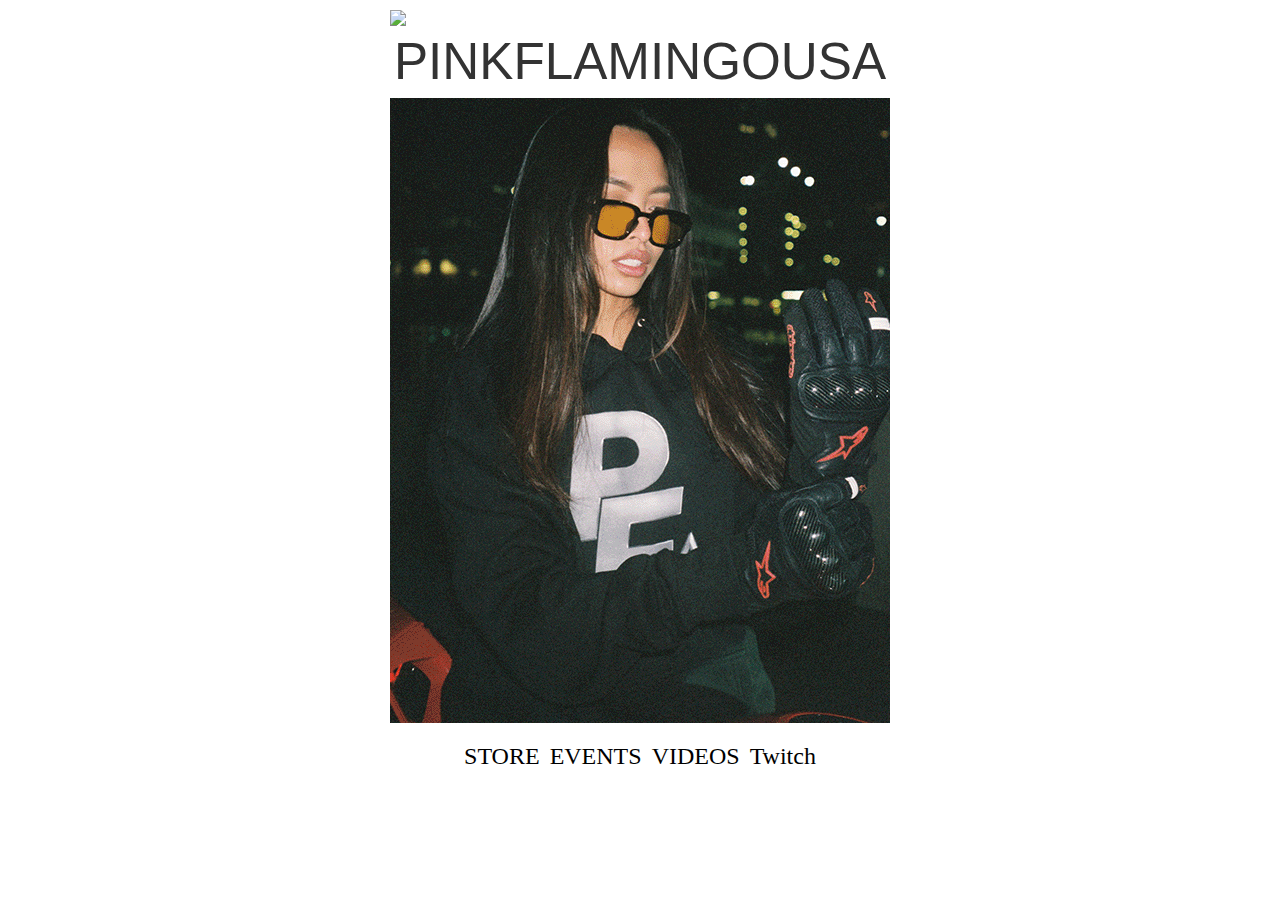
==== commit 75196163: "hi" ====
--- a/index.html
+++ b/index.html
@@ -171,36 +171,14 @@
       <ul class="navigation" style="position: relative;">
         
             <li><a href="https://store.PINKFLAMINGOUSA.com/">STORE</a></li>
-            <li><a href="Event.html">EVENTS</a></li>
+            <li><a href="Events2.html">EVENTS</a></li>
             <li><a href="https://www.youtube.com/c/PINKFLAMINGOUSA/videos">VIDEOS</a></li>
-            <li><a href="">Twitch</a></li>
+            <li><a href="https://www.twitch.tv/pinkflamingousaofficial">Twitch</a></li>
       </ul>
       
         
-        <div class="footer">
-       <form>
-        <link href="//cdn-images.mailchimp.com/embedcode/classic-071822.css" >
-
-       
-        <input type="text" placeholder="Enter email address" type="email" value="" name="EMAIL" class="required email" id="mce-EMAIL" required>
-        <span id="mce-EMAIL-HELPERTEXT" class="helper_text"></span>
-        <input type="submit" value="Subscribe" name="subscribe" id="mc-embedded-subscribe" class="button">
-
-      </div>
-      <div id="mce-responses" class="clear foot">
-        <div class="response" id="mce-error-response" style="display:none"></div>
-        <div class="response" id="mce-success-response" style="display:none"></div>
-      </div>    <!-- real people should not fill this in and expect good things - do not remove this or risk form bot signups-->
-        <div style="position: absolute; left: -5000px;" aria-hidden="true"><input type="text" name="b_6cdfff8fe65dd75b92ecc5e62_60d0f12a22" tabindex="-1" value=""></div>
-            <div class="optionalParent">
-                <div class="clear foot">
-                </div>
-            </div>
-        </div>
-    </form>
-    </div>
-    <script type='text/javascript' src='//s3.amazonaws.com/downloads.mailchimp.com/js/mc-validate.js'></script><script type='text/javascript'>(function($) {window.fnames = new Array(); window.ftypes = new Array();fnames[0]='EMAIL';ftypes[0]='email';fnames[1]='FNAME';ftypes[1]='text';fnames[2]='LNAME';ftypes[2]='text';fnames[3]='ADDRESS';ftypes[3]='address';fnames[4]='PHONE';ftypes[4]='phone';fnames[5]='BIRTHDAY';ftypes[5]='birthday';}(jQuery));var $mcj = jQuery.noConflict(true);</script>
-    </form>
+        
+  </form>
 </div>  
         </div>
 </div>      
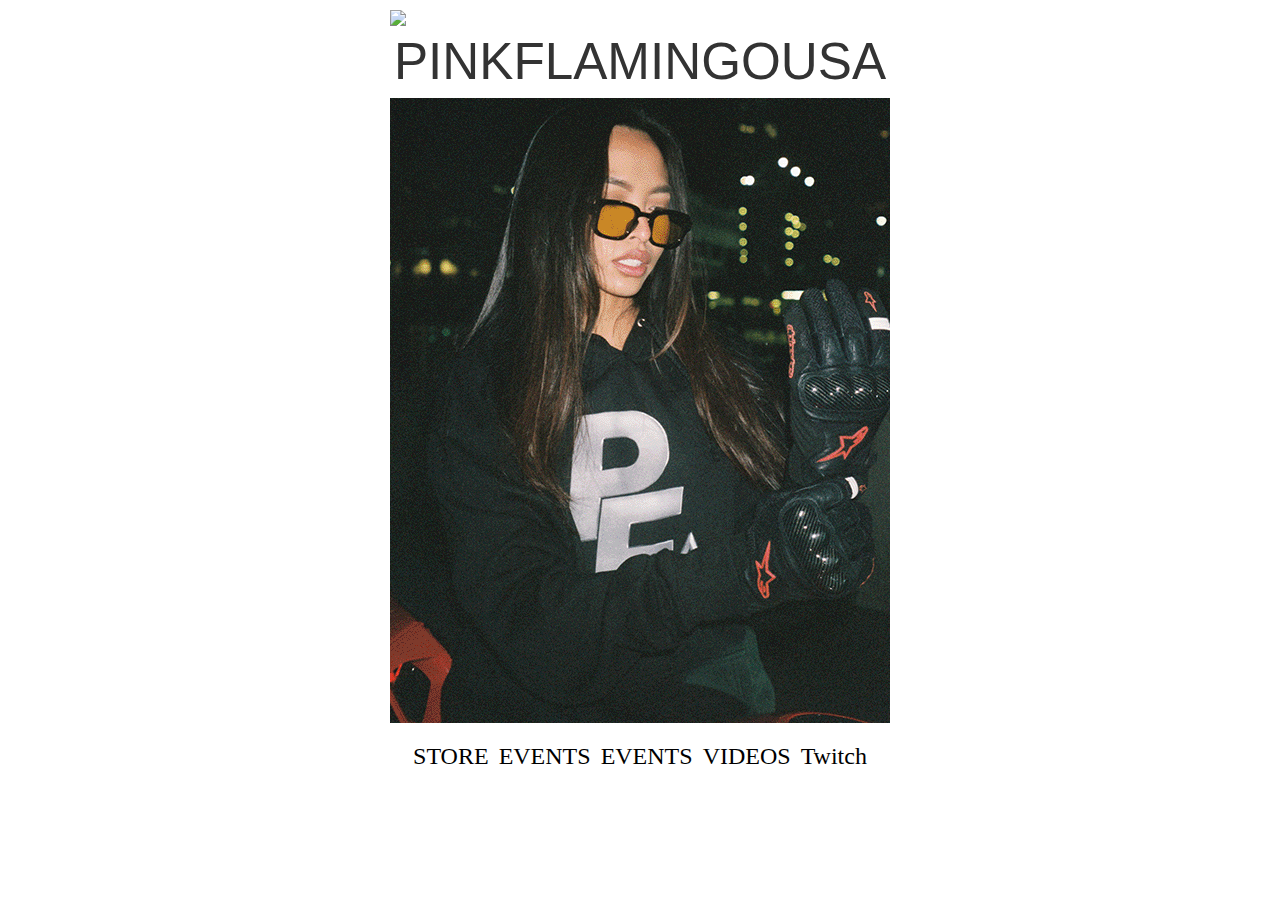
==== commit 38b580f7: "hi" ====
--- a/index.html
+++ b/index.html
@@ -172,6 +172,7 @@
         
             <li><a href="https://store.PINKFLAMINGOUSA.com/">STORE</a></li>
             <li><a href="Events2.html">EVENTS</a></li>
+            <li><a href="Event.html">EVENTS</a></li>
             <li><a href="https://www.youtube.com/c/PINKFLAMINGOUSA/videos">VIDEOS</a></li>
             <li><a href="https://www.twitch.tv/pinkflamingousaofficial">Twitch</a></li>
       </ul>
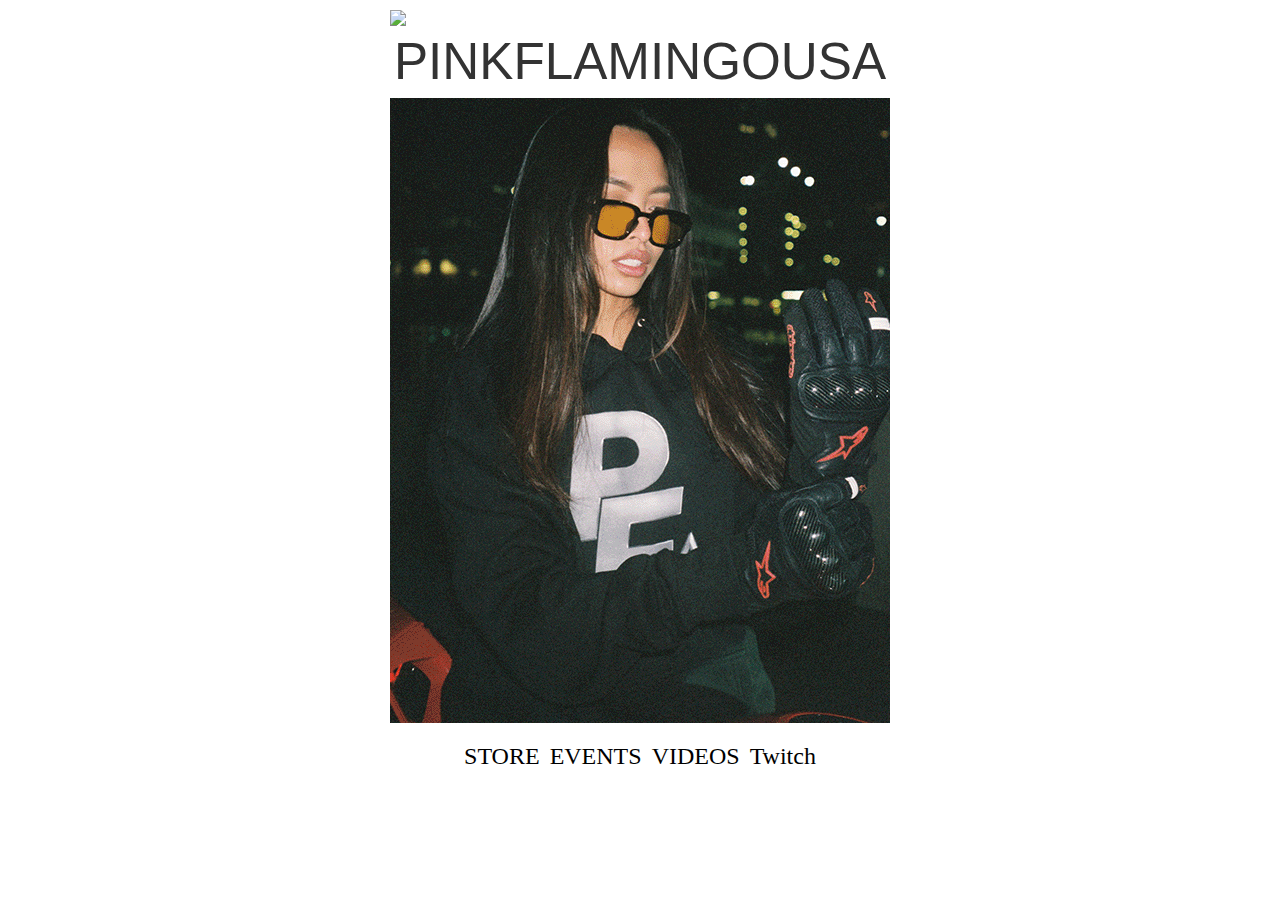
==== commit f7faafe2: "n" ====
--- a/index.html
+++ b/index.html
@@ -172,7 +172,6 @@
         
             <li><a href="https://store.PINKFLAMINGOUSA.com/">STORE</a></li>
             <li><a href="Events2.html">EVENTS</a></li>
-            <li><a href="Event.html">EVENTS</a></li>
             <li><a href="https://www.youtube.com/c/PINKFLAMINGOUSA/videos">VIDEOS</a></li>
             <li><a href="https://www.twitch.tv/pinkflamingousaofficial">Twitch</a></li>
       </ul>
